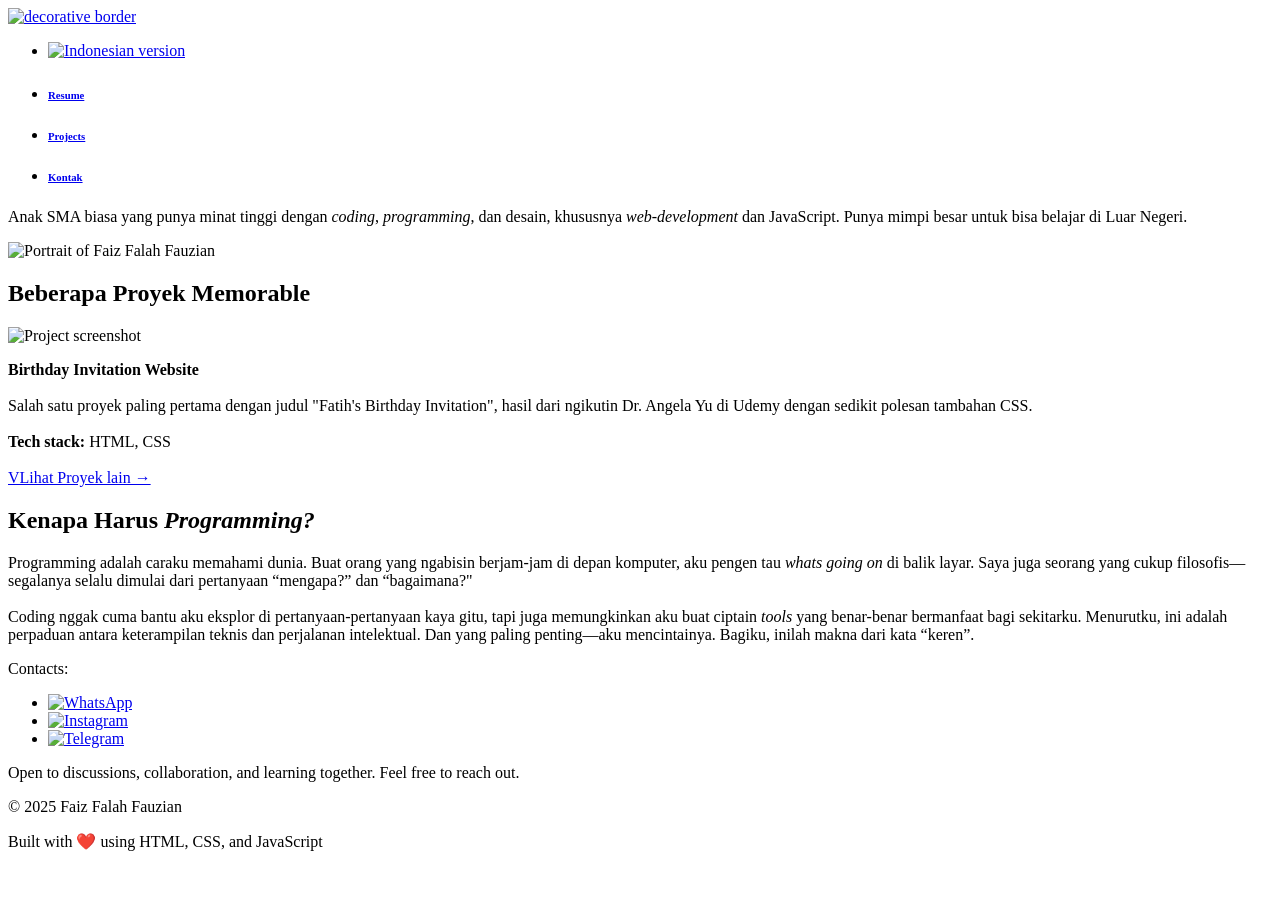
==== id_version.html @ 04dd294e "Update id_version.html" ====
<!DOCTYPE html>
<html lang="en">
<head>
    <meta charset="UTF-8">
    <meta name="viewport" content="width=device-width, initial-scale=1.0">
    <title>Faiz Falah Fauzian | Portfolio</title>
    <link rel="icon" type="image/png" href="../Assets/favicon/apple-touch-icon.png">
    <link rel="icon" type="image/svg+xml" href="../Assets/favicon/favicon.svg">
    <link rel="shortcut icon" href="../Assets/favicon/favicon.ico">
    <link rel="apple-touch-icon" sizes="180x180" href="../Assets/favicon/apple-touch-icon.png">
    <link rel="manifest" href="../Assets/favicon/site.webmanifest">
    <link rel="preconnect" href="https://fonts.googleapis.com">
    <link rel="preconnect" href="https://fonts.gstatic.com" crossorigin>
    <link href="https://fonts.googleapis.com/css2?family=Montserrat:wght@100..900&family=Noto+Serif:wght@100..900&display=swap" rel="stylesheet">
    <link rel="stylesheet" href="../Assets/style.css">
    <script defer>
        document.addEventListener("DOMContentLoaded", () => {
            const observer = new IntersectionObserver((entries, observer) => {
                entries.forEach(entry => {
                    if (entry.isIntersecting) {
                        entry.target.classList.add('show');
                        observer.unobserve(entry.target);
                    }
                });
            }, { threshold: 0.2 });

            document.querySelectorAll(
                '.slide-in-left, .slide-in-right, .slide-in-top, .slide-in-bottom'
            ).forEach(el => observer.observe(el));
        });
    </script>
</head>
<body>
<header>
    <a href="#home">
        <img src="../Assets/images/border.png" alt="decorative border" class="border slide-in-left">
    </a>

    <ul class="nav logo-container">
        <li class="nav-item">
            <a class="nav-link" href="./id_version.html">
                <img src="../Assets/images/id.svg.png" alt="Indonesian version" class="logo-indonesia slide-in-top">
            </a>
        </li>
    </ul>

    <nav>
        <ul class="nav justify-content-center nav-pills">
            <li class="nav-item">
                <a class="nav-link" href="resume.html">
                    <h6 class="nav-title slide-in-top">Resume</h6>
                </a>
            </li>
            <li class="nav-item">
                <a class="nav-link" href="#projects">
                    <h6 class="nav-title slide-in-top">Projects</h6>
                </a>
            </li>
            <li class="nav-item">
                <a class="nav-link" href="#contact">
                    <h6 class="nav-title slide-in-top">Kontak</h6>
                </a>
            </li>
        </ul>
    </nav>
</header>
<main id="home">
    <section class="gridcont">
        <div class="intro slide-in-left">
            <p>
                Anak SMA biasa yang punya minat tinggi dengan <i>coding</i>, <i>programming</i>, dan desain, khususnya <i>web-development</i> dan JavaScript. Punya mimpi besar untuk bisa belajar di Luar Negeri.
            </p>
        </div>
        <div class="avatar slide-in-top">
            <img src="../Assets/images/Gua.JPG" alt="Portrait of Faiz Falah Fauzian" loading="lazy">
        </div>
        <div class="title">
            <h1 class="slide-in-left">Beberapa Proyek Memorable</h1>
        </div>
    </section>
    <section id="projects" class="project-content">
        <div class="project-row">
            <div class="screenshot slide-in-left">
                <img src="../Assets/images/screenshot.png" alt="Project screenshot" loading="lazy">
            </div>
            <div class="deskription slide-in-right">
                <p>
                    <strong>Birthday Invitation Website</strong><br><br>
                   Salah satu proyek paling pertama dengan judul "Fatih's Birthday Invitation", hasil dari ngikutin Dr. Angela Yu di Udemy dengan sedikit polesan tambahan CSS.
                    <br><br>
                    <strong>Tech stack:</strong> HTML, CSS
                    <br><br>
                    <a href="projects.html" class="klik" target="_blank">VLihat Proyek lain →</a>
                </p>
            </div>
        </div>
    </section>
    <section class="about slide-in-bottom">
        <h2>Kenapa Harus <em>Programming?</em></h2>
        <p>
            Programming adalah caraku memahami dunia. Buat orang yang ngabisin berjam-jam di depan komputer, aku pengen tau <i>whats going on</i> di balik layar. Saya juga seorang yang cukup filosofis—segalanya selalu dimulai dari pertanyaan “mengapa?” dan “bagaimana?"
            <br><br>
            Coding nggak cuma bantu aku eksplor di pertanyaan-pertanyaan kaya gitu, tapi juga memungkinkan aku buat ciptain <i>tools</i> yang benar-benar bermanfaat bagi sekitarku. Menurutku, ini adalah perpaduan antara keterampilan teknis dan perjalanan intelektual. Dan yang paling penting—aku mencintainya. Bagiku, inilah makna dari kata “keren”.
        </p>
    </section>
</main>
<footer>
    <p id="contact">Contacts:</p>

    <ul class="nav justify-content-center">
        <li class="nav-item">
            <a class="nav-link" href="https://wa.me/+6281226777739" target="_blank" aria-label="WhatsApp">
                <img src="../Assets/images/WhatsApp.svg.webp" alt="WhatsApp">
            </a>
        </li>
        <li class="nav-item">
            <a class="nav-link" href="https://www.instagram.com/faizfalahfauzian/" target="_blank" aria-label="Instagram">
                <img src="../Assets/images/Instagram.webp" alt="Instagram">
            </a>
        </li>
        <li class="nav-item">
            <a class="nav-link" href="https://t.me/Soesantohanyakrakusuma" target="_blank" aria-label="Telegram">
                <img src="../Assets/images/Telegram.png" alt="Telegram">
            </a>
        </li>
    </ul>
    <p>
        Open to discussions, collaboration, and learning together.
        Feel free to reach out.
    </p>
    <p>© 2025 Faiz Falah Fauzian</p>
    <p>Built with ❤️ using HTML, CSS, and JavaScript</p>
</footer>

</body>
</html>
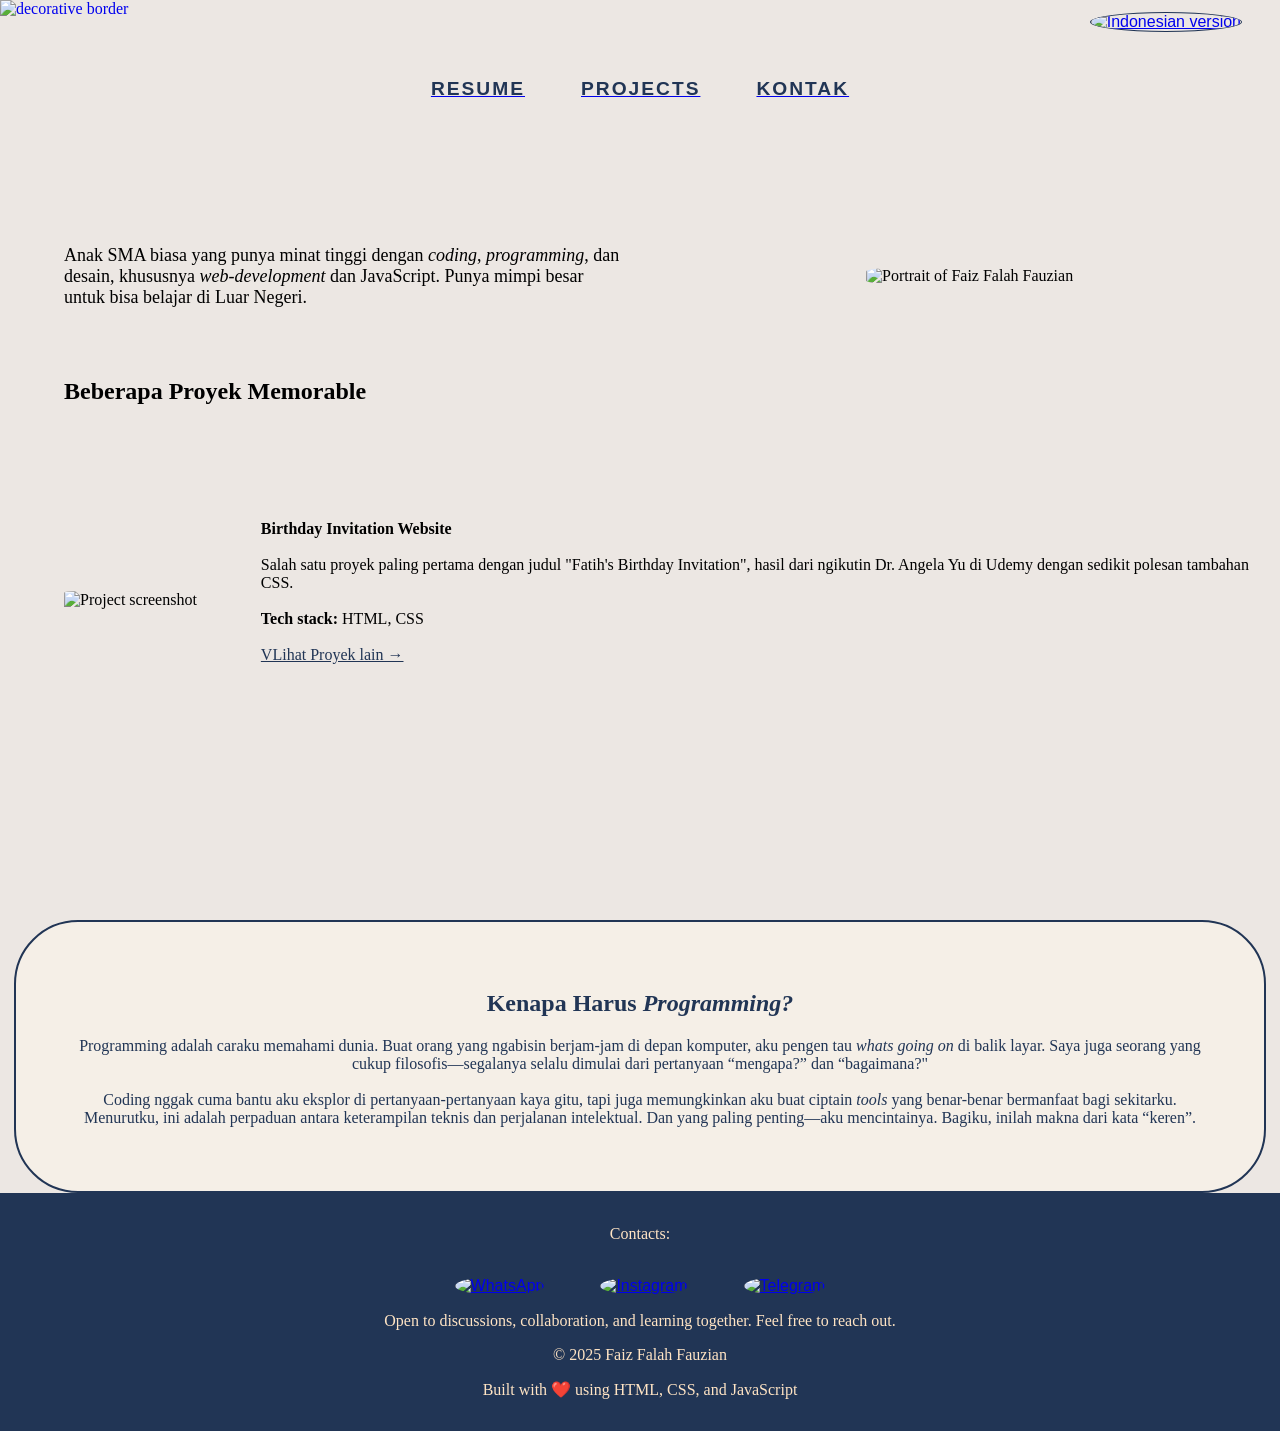
==== commit 88d1a169: "Update id_version.html" ====
--- a/id_version.html
+++ b/id_version.html
@@ -4,15 +4,15 @@
     <meta charset="UTF-8">
     <meta name="viewport" content="width=device-width, initial-scale=1.0">
     <title>Faiz Falah Fauzian | Portfolio</title>
-    <link rel="icon" type="image/png" href="../Assets/favicon/apple-touch-icon.png">
-    <link rel="icon" type="image/svg+xml" href="../Assets/favicon/favicon.svg">
-    <link rel="shortcut icon" href="../Assets/favicon/favicon.ico">
-    <link rel="apple-touch-icon" sizes="180x180" href="../Assets/favicon/apple-touch-icon.png">
-    <link rel="manifest" href="../Assets/favicon/site.webmanifest">
+    <link rel="icon" type="image/png" href="/Assets/favicon/apple-touch-icon.png">
+    <link rel="icon" type="image/svg+xml" href="/Assets/favicon/favicon.svg">
+    <link rel="shortcut icon" href="/Assets/favicon/favicon.ico">
+    <link rel="apple-touch-icon" sizes="180x180" href="/Assets/favicon/apple-touch-icon.png">
+    <link rel="manifest" href="/Assets/favicon/site.webmanifest">
     <link rel="preconnect" href="https://fonts.googleapis.com">
     <link rel="preconnect" href="https://fonts.gstatic.com" crossorigin>
     <link href="https://fonts.googleapis.com/css2?family=Montserrat:wght@100..900&family=Noto+Serif:wght@100..900&display=swap" rel="stylesheet">
-    <link rel="stylesheet" href="../Assets/style.css">
+    <link rel="stylesheet" href="/Assets/style.css">
     <script defer>
         document.addEventListener("DOMContentLoaded", () => {
             const observer = new IntersectionObserver((entries, observer) => {
@@ -33,13 +33,13 @@
 <body>
 <header>
     <a href="#home">
-        <img src="../Assets/images/border.png" alt="decorative border" class="border slide-in-left">
+        <img src="/Assets/images/border.png" alt="decorative border" class="border slide-in-left">
     </a>
 
     <ul class="nav logo-container">
         <li class="nav-item">
             <a class="nav-link" href="./id_version.html">
-                <img src="../Assets/images/id.svg.png" alt="Indonesian version" class="logo-indonesia slide-in-top">
+                <img src="/Assets/images/id.svg.png" alt="Indonesian version" class="logo-indonesia slide-in-top">
             </a>
         </li>
     </ul>
@@ -72,7 +72,7 @@
             </p>
         </div>
         <div class="avatar slide-in-top">
-            <img src="../Assets/images/Gua.JPG" alt="Portrait of Faiz Falah Fauzian" loading="lazy">
+            <img src="/Assets/images/Gua.JPG" alt="Portrait of Faiz Falah Fauzian" loading="lazy">
         </div>
         <div class="title">
             <h1 class="slide-in-left">Beberapa Proyek Memorable</h1>
@@ -81,7 +81,7 @@
     <section id="projects" class="project-content">
         <div class="project-row">
             <div class="screenshot slide-in-left">
-                <img src="../Assets/images/screenshot.png" alt="Project screenshot" loading="lazy">
+                <img src="/Assets/images/screenshot.png" alt="Project screenshot" loading="lazy">
             </div>
             <div class="deskription slide-in-right">
                 <p>
@@ -110,17 +110,17 @@
     <ul class="nav justify-content-center">
         <li class="nav-item">
             <a class="nav-link" href="https://wa.me/+6281226777739" target="_blank" aria-label="WhatsApp">
-                <img src="../Assets/images/WhatsApp.svg.webp" alt="WhatsApp">
+                <img src="/Assets/images/WhatsApp.svg.webp" alt="WhatsApp">
             </a>
         </li>
         <li class="nav-item">
             <a class="nav-link" href="https://www.instagram.com/faizfalahfauzian/" target="_blank" aria-label="Instagram">
-                <img src="../Assets/images/Instagram.webp" alt="Instagram">
+                <img src="/Assets/images/Instagram.webp" alt="Instagram">
             </a>
         </li>
         <li class="nav-item">
             <a class="nav-link" href="https://t.me/Soesantohanyakrakusuma" target="_blank" aria-label="Telegram">
-                <img src="../Assets/images/Telegram.png" alt="Telegram">
+                <img src="/Assets/images/Telegram.png" alt="Telegram">
             </a>
         </li>
     </ul>
@@ -134,3 +134,4 @@
 
 </body>
 </html>
+
--- a/Assets/style.css
+++ b/Assets/style.css
@@ -0,0 +1,400 @@
+html {
+    scroll-behavior: smooth;
+}
+
+body {
+    background-color: #ece7e3;
+    color: #000000;
+    margin: 0;
+    padding: 0;
+}
+
+h1, h2 {
+    font-family: "Noto Serif", serif;
+    font-weight: 600;
+}
+
+p {
+    font-family: "Montserrat", serif;
+    font-weight: 450;
+}
+
+.intro > p {
+    font-size: large;
+}
+
+.klik {
+    font-family: "Montserrat", serif;
+    font-size: medium;
+    color: #213555;
+}
+.nav {
+    display: flex;
+    justify-content: center; 
+    align-items: center; 
+    margin-top: 2rem; 
+    padding: 0; 
+    list-style: none; 
+}
+
+.nav-title {
+    font-family: 'Montserrat', sans-serif;
+    font-weight: 600;
+    font-size: 1.2rem;
+    color: #213555;
+    position: relative;
+    text-transform: uppercase; 
+    letter-spacing: 2px; 
+    transition: all 0.3s ease;
+}
+
+.nav-title::after {
+    content: '';
+    position: absolute;
+    left: 0;
+    bottom: 0;
+    width: 100%;
+    height: 3px;
+    background-color: #D8C4B6; 
+    transform: scaleX(0);
+    transform-origin: bottom right;
+    transition: transform 0.3s ease;
+}
+
+.nav-item {
+    text-align: center;
+    text-decoration: none;
+    font-family: "Montserrat", sans-serif;
+    text-decoration-color: antiquewhite;
+    margin: 0 1rem;
+    background-color: #D8C4B6;
+    padding: 0.1rem 0.75rem; 
+    border-radius: 2rem;
+    transition: background-color 0.3s ease;
+    text-align: center; 
+}
+
+.nav-item:hover .nav-title {
+    color: #D8C4B6;
+}
+
+.nav-item:hover .nav-title::after {
+    transform: scaleX(1);
+    transform-origin: bottom left;
+}
+
+.nav-title:hover {
+    color: #213555;
+    text-shadow: 2px 2px 5px rgba(0, 0, 0, 0.3); 
+}
+
+.nav-item img {
+    width: 30px;
+    height: 30px;
+    object-fit: contain;
+    border-radius: 50%;
+    background: none;
+}
+
+.nav-item, .nav-link, .nav-item img {
+    background: none;
+}
+.nav-link {
+    font-size: 1rem;
+    padding: 0.3rem 0;
+    position: relative;
+    overflow: hidden;
+}
+
+.nav-link::before {
+    content: "";
+    position: absolute;
+    left: 0;
+    bottom: 0;
+    width: 100%;
+    height: 3px;
+    background-color: #213555;
+    transform: scaleX(0);
+    transform-origin: bottom right;
+    transition: transform 0.3s ease-out;
+}
+
+.nav-link.active {
+    color: #213555 !important;
+    background-color: #D8C4B6 !important;
+}
+
+.nav-link:hover {
+    background-color: #213555;
+    color: #fff; 
+}
+
+.border {
+    position: absolute;
+    left: 0;
+    top: 0;
+    width: 150px;
+    height: auto;
+    z-index: 1;
+    opacity: 0.8;
+}
+
+.logo-container {
+    position: absolute; 
+    top: 10px; 
+    right: 10px;
+    margin: 0;
+    padding: 0;
+    list-style: none; 
+}
+
+.logo-container .logo-indonesia {
+    width: 40px; 
+    height: 40px; 
+    border-radius: 50%;
+    padding: 0;
+    margin: 0;
+    list-style: none;
+    object-fit: cover; 
+    border: 1px solid #213555; 
+}
+
+.gridcont {
+    display: grid;
+    grid-template-columns: repeat(2, minmax(200px, 1fr));
+    grid-column-gap: 2rem;
+    grid-row-gap: 2rem;
+    width: 100%;
+    max-width: 90rem;
+    margin: 5rem auto;
+    align-items: center;
+}
+
+.intro, .avatar, .title, .screenshot, .deskription, .about {
+    margin-left: 4rem;
+}
+
+.intro {
+    display: flex;
+    justify-content: flex-start;
+    align-items: flex-start;
+}
+
+.avatar {
+    display: flex;
+    justify-content: center;
+    max-width: 80%;
+}
+
+.avatar > img {
+    max-width: 100%;
+    height: auto;
+    border-radius: 25%;
+}
+
+.title {
+    grid-column: span 2;
+    text-align: left;
+}
+
+.project-row {
+    display: flex;
+    align-items: center;
+    gap: 2rem 0;
+}
+
+.screenshot {
+    grid-column: span 2;
+    text-align: center;
+    flex-shrink: 0;
+}
+
+.screenshot img {
+    width: 650px;
+    height: auto;
+    border-radius: 10%;
+}
+
+.deskription {
+    grid-column: span 2;
+    text-align: left;
+    width: 80%;
+    margin-bottom: 1rem;
+    flex-grow: 1;
+}
+
+.about {
+    grid-column: span 2;
+    margin: 14rem auto 0 auto;
+    padding: 3rem;
+    text-align: center;
+    background-color: #F5EFE7;
+    color: #213555;
+    max-width: 90%;
+    border-radius: 4rem;
+    border: #213555 solid 2px;
+}
+
+footer {
+    background-color: #213555;
+    text-align: center;
+    padding: 1rem;
+    color: bisque;
+}
+
+.slide-in-left {
+    animation: slideInLeft 1s ease-out forwards;
+}
+
+.slide-in-right {
+    animation: slideInRight 1s ease-out forwards;
+}
+
+.slide-in-top {
+    animation: slideInTop 1s ease-out forwards;
+}
+
+.slide-in-bottom {
+    animation: slideInBottom 1s ease-out forwards;
+}
+
+@keyframes slideInLeft {
+    0% {
+        transform: translateX(-100%);
+        opacity: 0;
+    }
+    100% {
+        transform: translateX(0);
+        opacity: 1;
+    }
+}
+
+@keyframes slideInRight {
+    0% {
+        transform: translateX(100%);
+        opacity: 0;
+    }
+    100% {
+        transform: translateX(0);
+        opacity: 1;
+    }
+}
+
+@keyframes slideInTop {
+    0% {
+        transform: translateY(-100%);
+        opacity: 0;
+    }
+    100% {
+        transform: translateY(0);
+        opacity: 1;
+    }
+}
+
+@keyframes slideInBottom {
+    0% {
+        transform: translateY(100%);
+        opacity: 0;
+    }
+    100% {
+        transform: translateY(0);
+        opacity: 1;
+    }
+}
+
+@media (max-width: 768px) {
+    .gridcont {
+        display: flex;
+        flex-direction: column;
+        align-items: center;
+        margin: 4rem auto 2rem auto;
+    }
+
+    .intro, .avatar, .title, .screenshot, .deskription, .about {
+        margin-left: 0;
+        text-align: center;
+    }
+
+    .avatar {
+        order: -1;
+    }
+
+    .avatar > img {
+        max-width: 80%;
+        height: auto;
+        margin: 0 auto;
+        border-radius: 25%;
+    }
+
+    .title {
+        margin: 2rem auto;
+    }
+
+    .screenshot {
+        margin: 0 2rem;
+    }
+
+    .deskription {
+        width: 80%;
+        margin: 0 auto;
+    }
+
+    .about {
+        margin: 0 auto;
+        padding: 3rem;
+        max-width: 80%;
+        border-radius: 4rem;
+    }
+
+    footer {
+        text-align: center;
+        padding: 1rem;
+    }
+
+    .nav-pills {
+        flex-direction: column;
+        align-items: center;
+    }
+
+    .nav-item {
+        margin: 0.5rem 0;
+    }
+
+    .project-row {
+        flex-direction: column;
+    }
+
+    .screenshot img {
+        width: 100%;
+        height: auto;
+    }
+
+    .slide-in-left, .slide-in-right, .slide-in-top, .slide-in-bottom {
+        animation: none;
+        opacity: 1;
+        transform: none;
+    }
+}
+
+@media (max-width: 480px) {
+    .border {
+        display: none;
+    }
+
+    .intro > p {
+        font-size: medium;
+    }
+
+    .nav-title {
+        font-size: 1rem;
+    }
+
+    footer ul {
+        flex-direction: column;
+        align-items: center;
+    }
+
+    footer ul li {
+        margin: 0.5rem 0;
+    }
+}
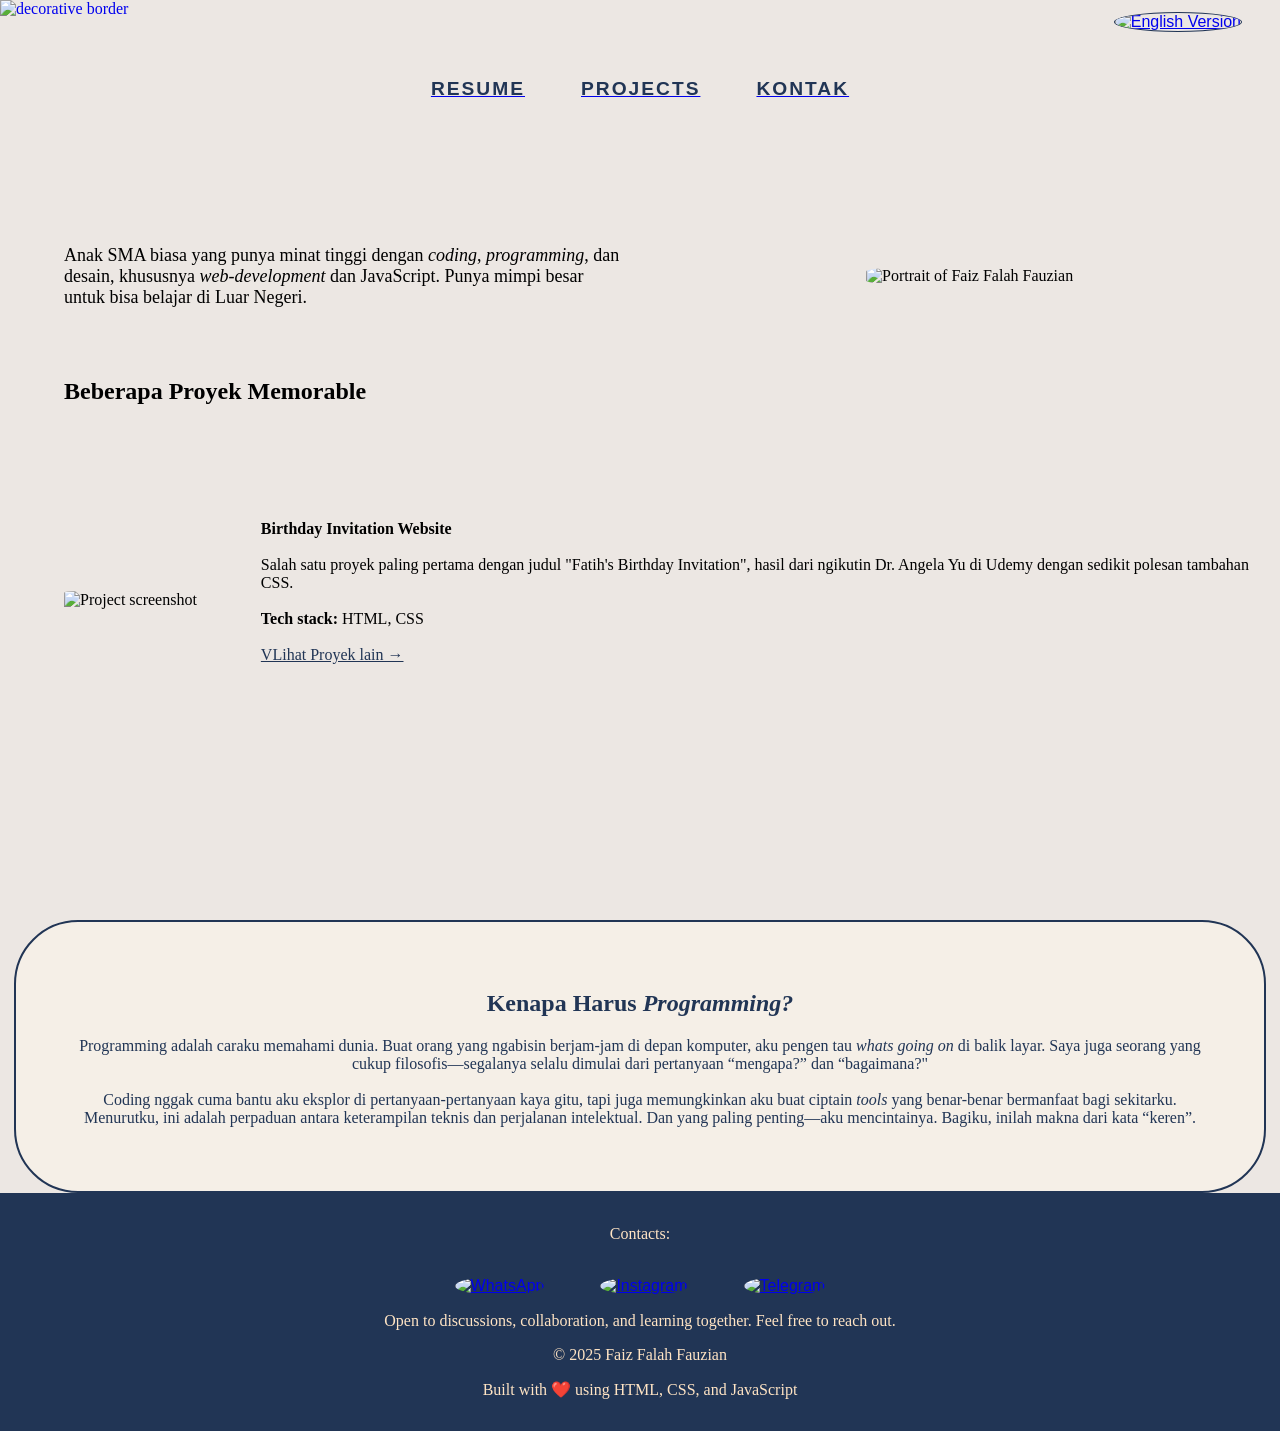
==== commit be5ee27c: "Change navigation link to English version Updated the navigation links to point to the English versi" ====
--- a/id_version.html
+++ b/id_version.html
@@ -4,11 +4,6 @@
     <meta charset="UTF-8">
     <meta name="viewport" content="width=device-width, initial-scale=1.0">
     <title>Faiz Falah Fauzian | Portfolio</title>
-    <link rel="icon" type="image/png" href="/Assets/favicon/apple-touch-icon.png">
-    <link rel="icon" type="image/svg+xml" href="/Assets/favicon/favicon.svg">
-    <link rel="shortcut icon" href="/Assets/favicon/favicon.ico">
-    <link rel="apple-touch-icon" sizes="180x180" href="/Assets/favicon/apple-touch-icon.png">
-    <link rel="manifest" href="/Assets/favicon/site.webmanifest">
     <link rel="preconnect" href="https://fonts.googleapis.com">
     <link rel="preconnect" href="https://fonts.gstatic.com" crossorigin>
     <link href="https://fonts.googleapis.com/css2?family=Montserrat:wght@100..900&family=Noto+Serif:wght@100..900&display=swap" rel="stylesheet">
@@ -33,13 +28,13 @@
 <body>
 <header>
     <a href="#home">
-        <img src="/Assets/images/border.png" alt="decorative border" class="border slide-in-left">
+        <img src="/Assets/border.png" alt="decorative border" class="border slide-in-left">
     </a>
 
     <ul class="nav logo-container">
         <li class="nav-item">
-            <a class="nav-link" href="./id_version.html">
-                <img src="/Assets/images/id.svg.png" alt="Indonesian version" class="logo-indonesia slide-in-top">
+            <a class="nav-link" href="/index.html">
+                <img src="/Assets/EN.jpg" alt="English Version" class="logo-indonesia slide-in-top">
             </a>
         </li>
     </ul>
@@ -72,7 +67,7 @@
             </p>
         </div>
         <div class="avatar slide-in-top">
-            <img src="/Assets/images/Gua.JPG" alt="Portrait of Faiz Falah Fauzian" loading="lazy">
+            <img src="/Assets/Gua.JPG" alt="Portrait of Faiz Falah Fauzian" loading="lazy">
         </div>
         <div class="title">
             <h1 class="slide-in-left">Beberapa Proyek Memorable</h1>
@@ -81,7 +76,7 @@
     <section id="projects" class="project-content">
         <div class="project-row">
             <div class="screenshot slide-in-left">
-                <img src="/Assets/images/screenshot.png" alt="Project screenshot" loading="lazy">
+                <img src="/Assets/screenshot.png" alt="Project screenshot" loading="lazy">
             </div>
             <div class="deskription slide-in-right">
                 <p>
@@ -110,17 +105,17 @@
     <ul class="nav justify-content-center">
         <li class="nav-item">
             <a class="nav-link" href="https://wa.me/+6281226777739" target="_blank" aria-label="WhatsApp">
-                <img src="/Assets/images/WhatsApp.svg.webp" alt="WhatsApp">
+                <img src="/Assets/WhatsApp.svg.webp" alt="WhatsApp">
             </a>
         </li>
         <li class="nav-item">
             <a class="nav-link" href="https://www.instagram.com/faizfalahfauzian/" target="_blank" aria-label="Instagram">
-                <img src="/Assets/images/Instagram.webp" alt="Instagram">
+                <img src="/Assets/Instagram.webp" alt="Instagram">
             </a>
         </li>
         <li class="nav-item">
             <a class="nav-link" href="https://t.me/Soesantohanyakrakusuma" target="_blank" aria-label="Telegram">
-                <img src="/Assets/images/Telegram.png" alt="Telegram">
+                <img src="/Assets/Telegram.png" alt="Telegram">
             </a>
         </li>
     </ul>
@@ -135,3 +130,5 @@
 </body>
 </html>
 
+
+
